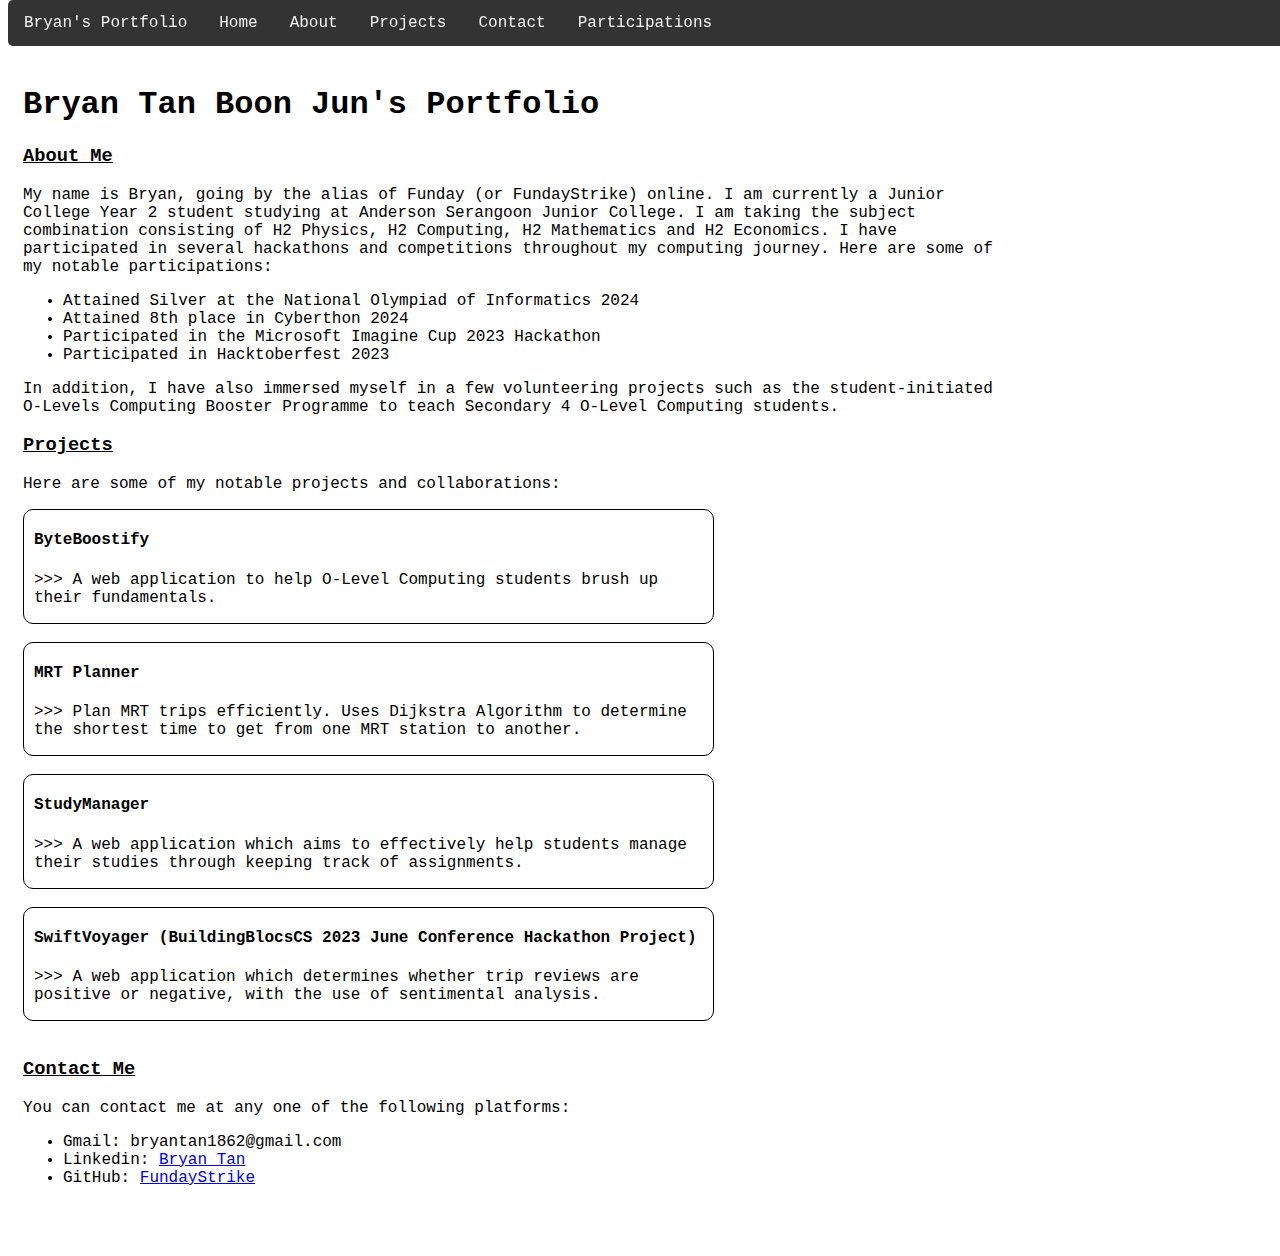
==== index.html @ 8f1637d6 "Update index.html" ====
<!DOCTYPE html>
<html>
    <head>
        <title>Portfolio</title>
	<meta charset="UTF-8">
	<meta name="viewport" content="width=device-width, initial-scale=1.0">
        <style>
	    /* adding this for greater compatibility with older and newer browsers */
	    @font-face {
    		font-family: 'Consolas';
    		src: url('path/to/consolas.woff2') format('woff2'),
         	url('path/to/consolas.woff') format('woff');
	    }
		
	    body{
		font-family: 'Consolas', monospace;
	    }

            .navbar {
                overflow: hidden;
                background-color: #333;
                position: fixed;
                top: 0;
                width: 100%;
		border-radius: 5px;
            }

            .navbar a {
                float: left;
                display: block;
                color: #f2f2f2;
                text-align: center;
                padding: 14px 16px;
                text-decoration: none;
            }

            .navbar a:hover {
                background-color: #ddd;
                color: black;
            }
	    
	    .project-box{
		border: 1px solid black;
		border-radius: 10px;
		padding-left: 10px;
		width: 55%;
	    }

	    .project-box:hover{
		background-color: #eee;
		color: black;
		cursor: pointer;
	    }
	    
	    #nav-text:hover{
		background-color: #333;
		color: #f2f2f2;
	    }
        </style>
    </head>
    <body>
        <div class="navbar">
	    <a id="nav-text">Bryan's Portfolio</a>
            <a href="index.html">Home</a>
            <a href="#about">About</a>
            <a href="#projects">Projects</a>
            <a href="#contact">Contact</a>
	    <a href="participations.html">Participations</a>
        </div>
        <div style="margin-top: 50px; padding: 15px;">
            <h1>Bryan Tan Boon Jun's Portfolio</h1>
	    <h3 id="about"><u>About Me</u></h3>
	    <p style="width: 80%";>
		My name is Bryan, going by the alias of Funday (or FundayStrike) online.
		I am currently a Junior College Year 2 student studying at Anderson Serangoon Junior College.
		I am taking the subject combination consisting of H2 Physics, H2 Computing, H2 Mathematics and H2 Economics.
		I have participated in several hackathons and competitions throughout my computing journey. Here are some of my notable
		participations:
	    </p>
	    <ul>
		<li>Attained Silver at the National Olympiad of Informatics 2024</li>
		<li>Attained 8th place in Cyberthon 2024</li>
		<li>Participated in the Microsoft Imagine Cup 2023 Hackathon</li>
		<li>Participated in Hacktoberfest 2023</li>
	    </ul>
	    <p style="width: 80%">
		In addition, I have also immersed myself in a few volunteering projects such as the student-initiated
		O-Levels Computing Booster Programme to teach Secondary 4 O-Level Computing students.
	    </p>
	    <h3 id="projects"><u>Projects</u></h3>
	    <p>Here are some of my notable projects and collaborations:</p>
	    <div class="project-box" onclick="window.location.href='https://github.com/computingtutorverygd/ByteBoostify'"/>
		<h4>ByteBoostify</h4>
		<p>
		    >>> A web application to help O-Level Computing students brush up their fundamentals.
		</p>
	    </div><br>
	    <div class="project-box" onclick="window.location.href='https://github.com/FundayStrike/MRT-Planner'"/>
		<h4>MRT Planner</h4>
		<p>
		    >>> Plan MRT trips efficiently. Uses Dijkstra Algorithm to determine the shortest time to get from one MRT
		    station to another.
		</p>
	    </div><br>
	    <div class="project-box" onclick="window.location.href='https://github.com/FundayStrike/StudyManager'"/>
		<h4>StudyManager</h4>
		<p>
		    >>> A web application which aims to effectively help students manage their studies through keeping track of
		    assignments.
		</p>
	    </div><br>
	    <div class="project-box" onclick="window.location.href='https://github.com/FundayStrike/SwiftVoyager'"/>
		<h4>SwiftVoyager (BuildingBlocsCS 2023 June Conference Hackathon Project)</h4>
		<p>
		    >>> A web application which determines whether trip reviews are positive or negative, with the use of sentimental analysis.
		</p>
	    </div><br>
	    <h3 id="contact"><u>Contact Me</u></h3>
	    <p>You can contact me at any one of the following platforms:</p>
	    <ul>
		<li>Gmail: bryantan1862@gmail.com</li>
		<li>Linkedin: <a href="https://www.linkedin.com/in/bryan-tan-523770277/">Bryan Tan</a></li>
		<li>GitHub: <a href="https://github.com/FundayStrike"/>FundayStrike</a></li>
	    </ul>
        </div>
    </body>
</html>
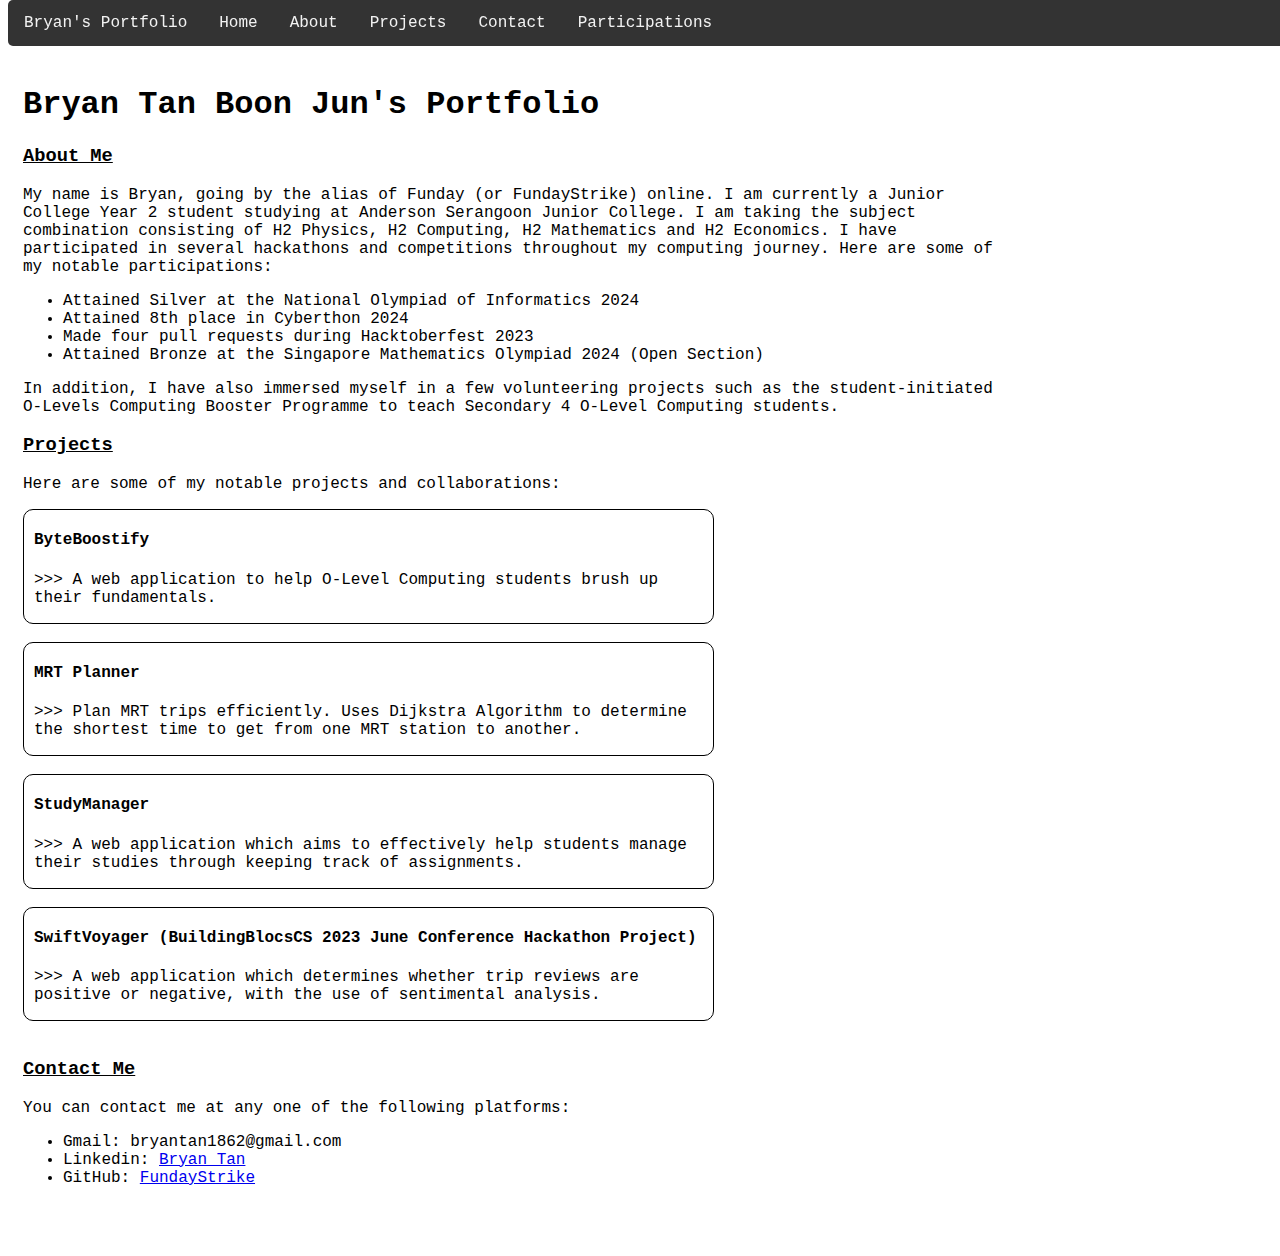
==== commit 7619abec: "Update index.html" ====
--- a/index.html
+++ b/index.html
@@ -1,7 +1,7 @@
 <!DOCTYPE html>
 <html>
     <head>
-        <title>Portfolio</title>
+        <title>Bryan's Portfolio</title>
 	<meta charset="UTF-8">
 	<meta name="viewport" content="width=device-width, initial-scale=1.0">
         <style>
@@ -80,8 +80,8 @@
 	    <ul>
 		<li>Attained Silver at the National Olympiad of Informatics 2024</li>
 		<li>Attained 8th place in Cyberthon 2024</li>
-		<li>Participated in the Microsoft Imagine Cup 2023 Hackathon</li>
-		<li>Participated in Hacktoberfest 2023</li>
+		<li>Made four pull requests during Hacktoberfest 2023</li>
+		<li>Attained Bronze at the Singapore Mathematics Olympiad 2024 (Open Section)</li>
 	    </ul>
 	    <p style="width: 80%">
 		In addition, I have also immersed myself in a few volunteering projects such as the student-initiated
@@ -119,7 +119,7 @@
 	    <p>You can contact me at any one of the following platforms:</p>
 	    <ul>
 		<li>Gmail: bryantan1862@gmail.com</li>
-		<li>Linkedin: <a href="https://www.linkedin.com/in/bryan-tan-523770277/">Bryan Tan</a></li>
+		<li>Linkedin: <a href="https://www.linkedin.com/in/bryan-tan-boon-jun-523770277/">Bryan Tan</a></li>
 		<li>GitHub: <a href="https://github.com/FundayStrike"/>FundayStrike</a></li>
 	    </ul>
         </div>
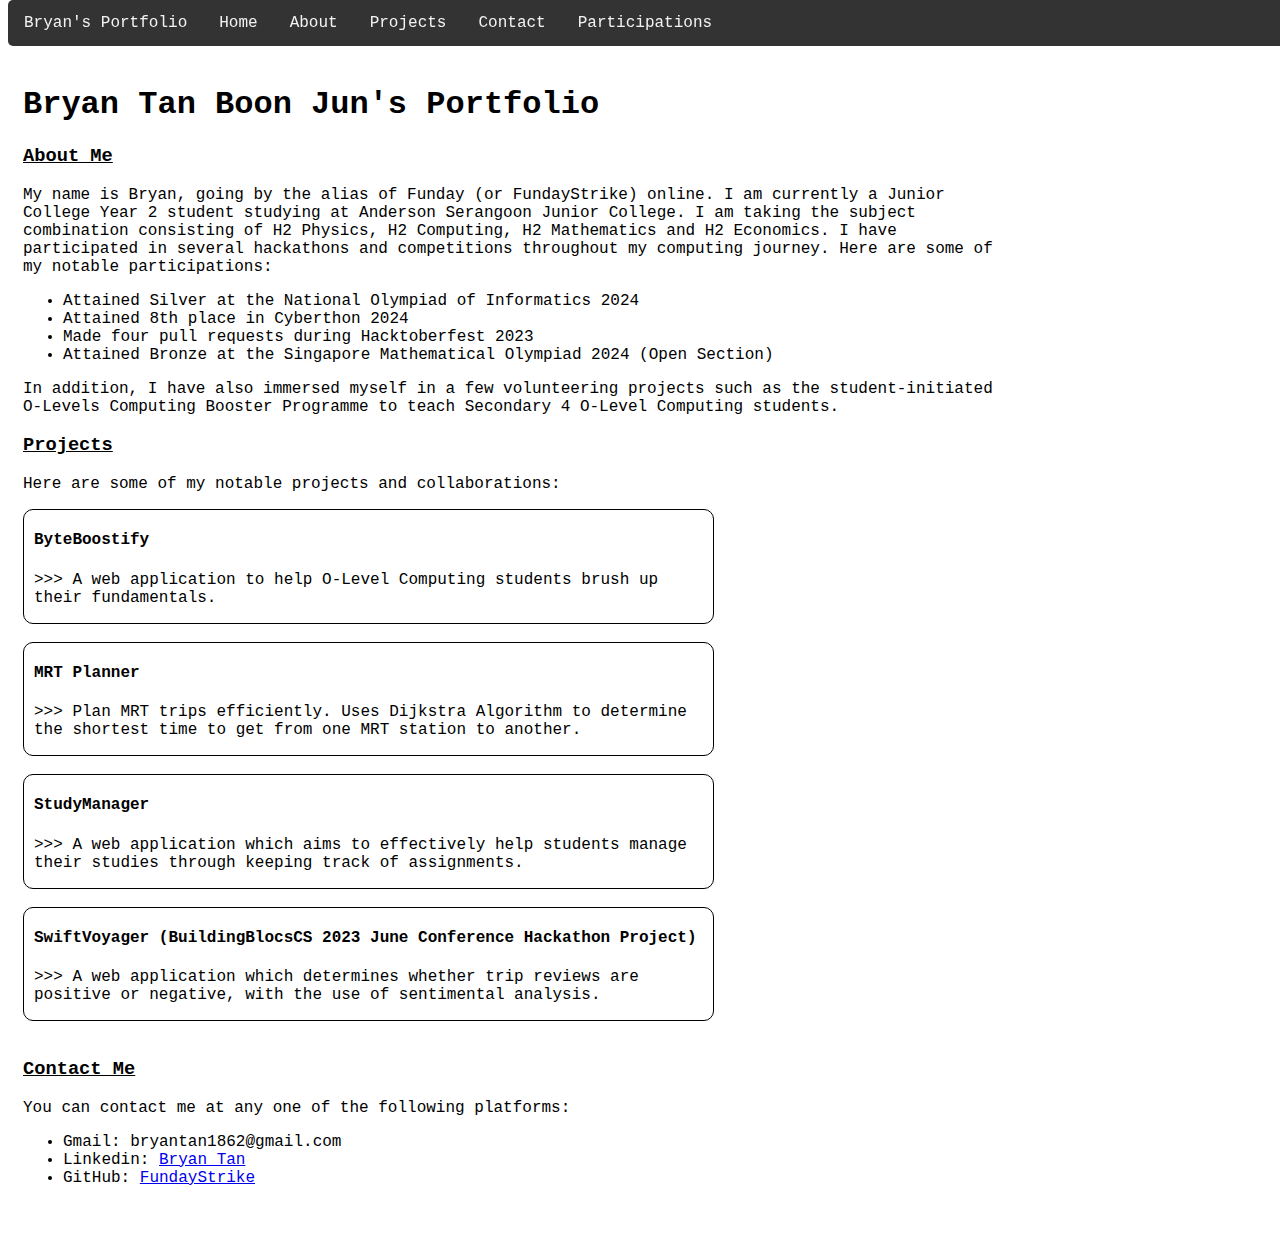
==== commit f0f51df5: "Update index.html" ====
--- a/index.html
+++ b/index.html
@@ -81,7 +81,7 @@
 		<li>Attained Silver at the National Olympiad of Informatics 2024</li>
 		<li>Attained 8th place in Cyberthon 2024</li>
 		<li>Made four pull requests during Hacktoberfest 2023</li>
-		<li>Attained Bronze at the Singapore Mathematics Olympiad 2024 (Open Section)</li>
+		<li>Attained Bronze at the Singapore Mathematical Olympiad 2024 (Open Section)</li>
 	    </ul>
 	    <p style="width: 80%">
 		In addition, I have also immersed myself in a few volunteering projects such as the student-initiated
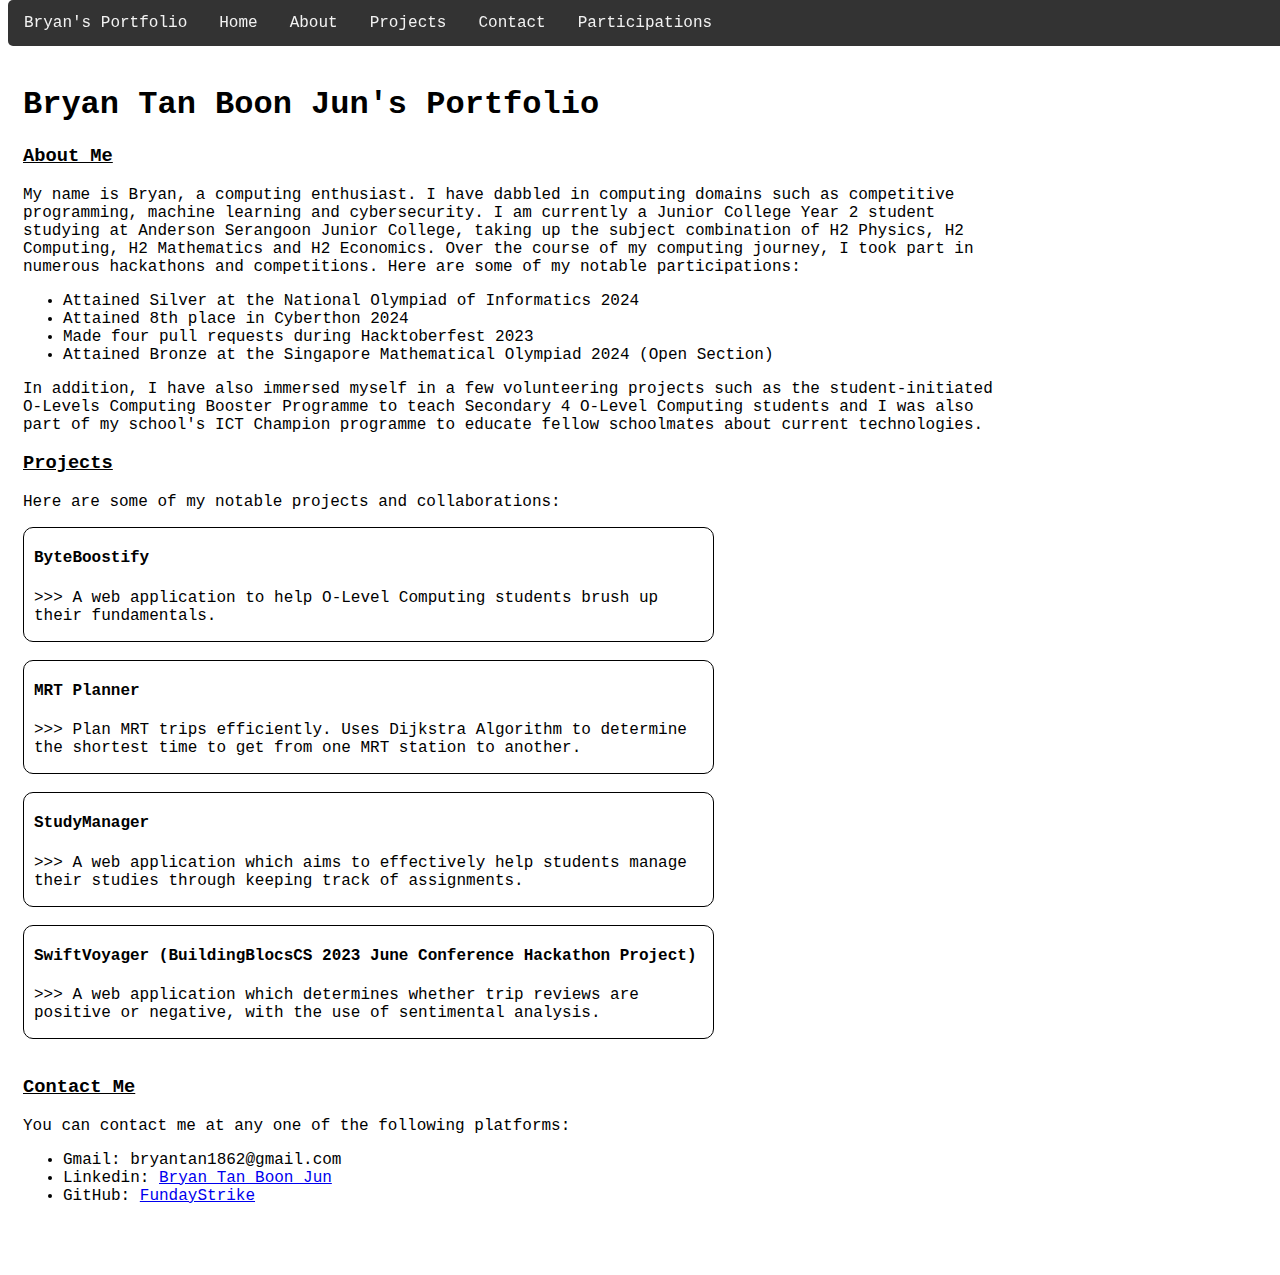
==== commit bd92fc52: "Add files via upload" ====
--- a/index.html
+++ b/index.html
@@ -14,7 +14,48 @@
 		
 	    body{
 		font-family: 'Consolas', monospace;
+		font-size: 16px;
 	    }
+
+		#main-content{
+			margin-top: 50px;
+			padding: 15px;
+		}
+
+		#intro-text{
+			width: 80%;
+		}
+
+		#additional-intro-text{
+			width: 80%;
+		}
+
+		/* for smaller devices */
+		@media (max-width: 768px) {
+			body{
+				font-size: 8px;
+			}
+
+			#main-content{
+				margin-top: 15px;
+			}
+
+			#intro-text{
+				width: 95%;
+			}
+
+			#additional-intro-text{
+				width: 95%;
+			}
+
+			.project-box{
+				width: 90% !important; 
+			}
+
+			.navbar a {
+				padding: 8px 5px !important;
+			}
+		}
 
             .navbar {
                 overflow: hidden;
@@ -67,15 +108,14 @@
             <a href="#contact">Contact</a>
 	    <a href="participations.html">Participations</a>
         </div>
-        <div style="margin-top: 50px; padding: 15px;">
+        <div id="main-content">
             <h1>Bryan Tan Boon Jun's Portfolio</h1>
 	    <h3 id="about"><u>About Me</u></h3>
-	    <p style="width: 80%";>
-		My name is Bryan, going by the alias of Funday (or FundayStrike) online.
-		I am currently a Junior College Year 2 student studying at Anderson Serangoon Junior College.
-		I am taking the subject combination consisting of H2 Physics, H2 Computing, H2 Mathematics and H2 Economics.
-		I have participated in several hackathons and competitions throughout my computing journey. Here are some of my notable
-		participations:
+	    <p id="intro-text">
+		My name is Bryan, a computing enthusiast. I have dabbled in computing domains such as competitive programming, machine learning
+		and cybersecurity. I am currently a Junior College Year 2 student studying at Anderson Serangoon Junior College, taking up the subject
+		combination of H2 Physics, H2 Computing, H2 Mathematics and H2 Economics. Over the course of my computing journey, I took part
+		in numerous hackathons and competitions. Here are some of my notable participations:
 	    </p>
 	    <ul>
 		<li>Attained Silver at the National Olympiad of Informatics 2024</li>
@@ -83,9 +123,10 @@
 		<li>Made four pull requests during Hacktoberfest 2023</li>
 		<li>Attained Bronze at the Singapore Mathematical Olympiad 2024 (Open Section)</li>
 	    </ul>
-	    <p style="width: 80%">
+	    <p id="additional-intro-text">
 		In addition, I have also immersed myself in a few volunteering projects such as the student-initiated
-		O-Levels Computing Booster Programme to teach Secondary 4 O-Level Computing students.
+		O-Levels Computing Booster Programme to teach Secondary 4 O-Level Computing students and I was also part of my school's
+		ICT Champion programme to educate fellow schoolmates about current technologies.
 	    </p>
 	    <h3 id="projects"><u>Projects</u></h3>
 	    <p>Here are some of my notable projects and collaborations:</p>
@@ -119,7 +160,7 @@
 	    <p>You can contact me at any one of the following platforms:</p>
 	    <ul>
 		<li>Gmail: bryantan1862@gmail.com</li>
-		<li>Linkedin: <a href="https://www.linkedin.com/in/bryan-tan-boon-jun-523770277/">Bryan Tan</a></li>
+		<li>Linkedin: <a href="https://www.linkedin.com/in/bryan-tan-boon-jun-523770277/">Bryan Tan Boon Jun</a></li>
 		<li>GitHub: <a href="https://github.com/FundayStrike"/>FundayStrike</a></li>
 	    </ul>
         </div>
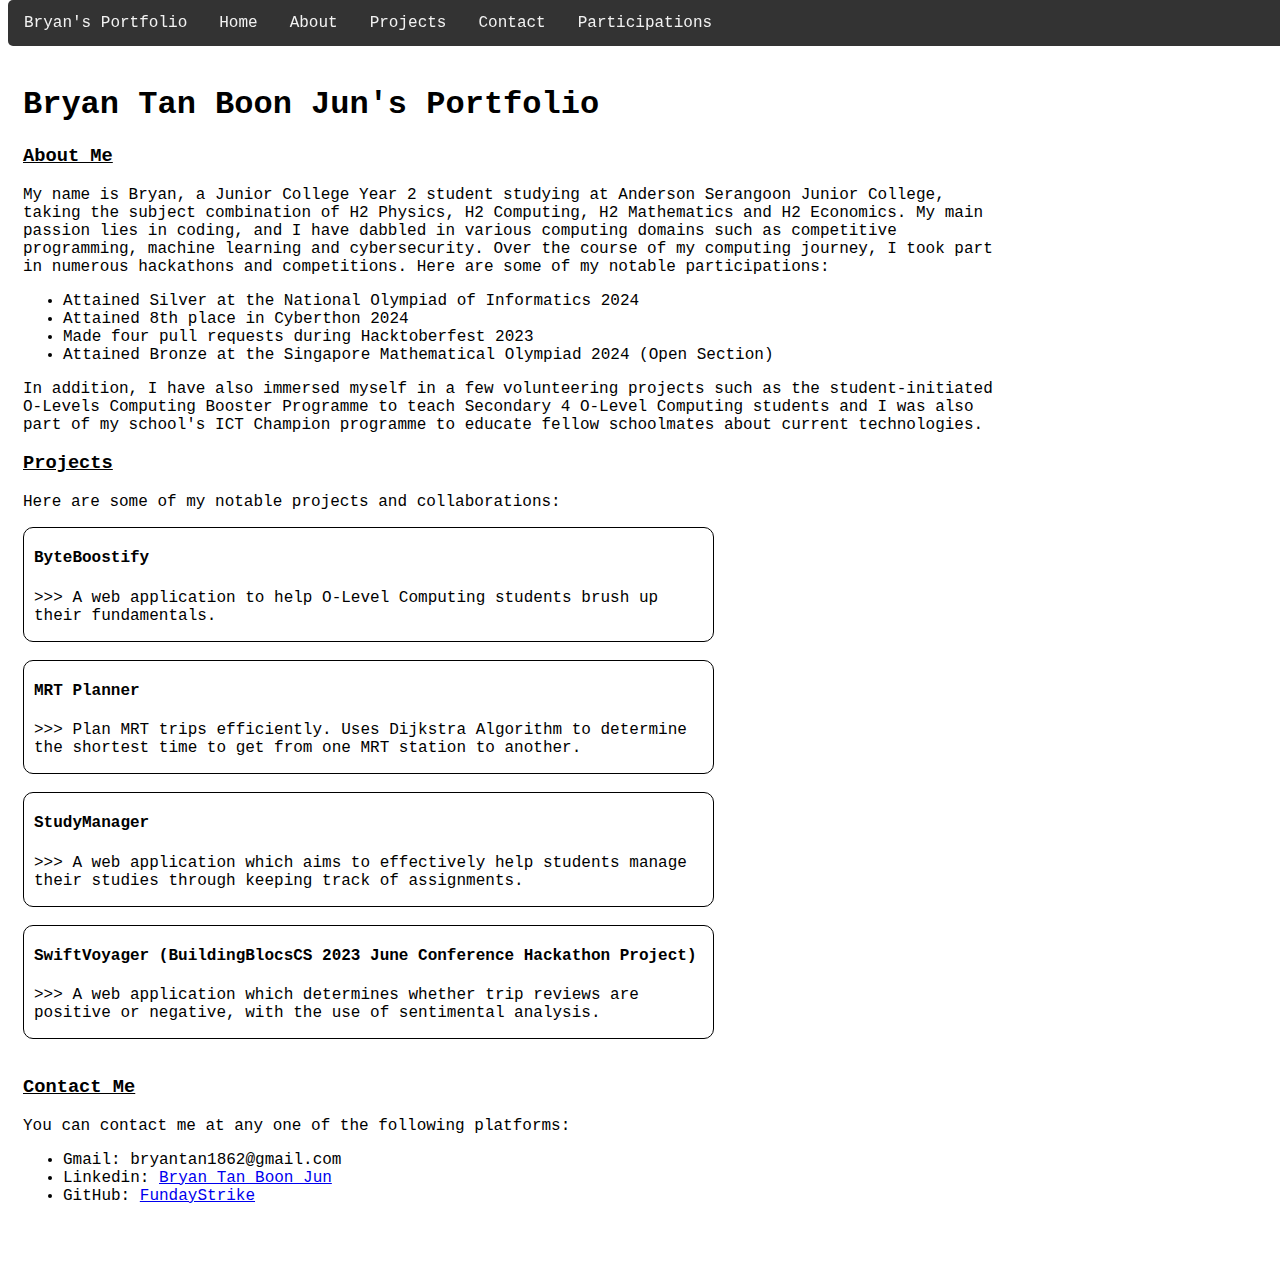
==== commit e1f3ee48: "Update index.html" ====
--- a/index.html
+++ b/index.html
@@ -31,7 +31,7 @@
 		}
 
 		/* for smaller devices */
-		@media (max-width: 768px) {
+		@media (max-width: 1024px) {
 			body{
 				font-size: 8px;
 			}
@@ -112,10 +112,11 @@
             <h1>Bryan Tan Boon Jun's Portfolio</h1>
 	    <h3 id="about"><u>About Me</u></h3>
 	    <p id="intro-text">
-		My name is Bryan, a computing enthusiast. I have dabbled in computing domains such as competitive programming, machine learning
-		and cybersecurity. I am currently a Junior College Year 2 student studying at Anderson Serangoon Junior College, taking up the subject
-		combination of H2 Physics, H2 Computing, H2 Mathematics and H2 Economics. Over the course of my computing journey, I took part
-		in numerous hackathons and competitions. Here are some of my notable participations:
+		My name is Bryan, a Junior College Year 2 student studying at Anderson Serangoon Junior College, taking the 
+		subject combination of H2 Physics, H2 Computing, H2 Mathematics and H2 Economics. My main passion lies in coding, and I have 
+		dabbled in various computing domains such as competitive programming, machine learning and cybersecurity.
+		Over the course of my computing journey, I took part in numerous hackathons and competitions.
+		Here are some of my notable participations:
 	    </p>
 	    <ul>
 		<li>Attained Silver at the National Olympiad of Informatics 2024</li>
